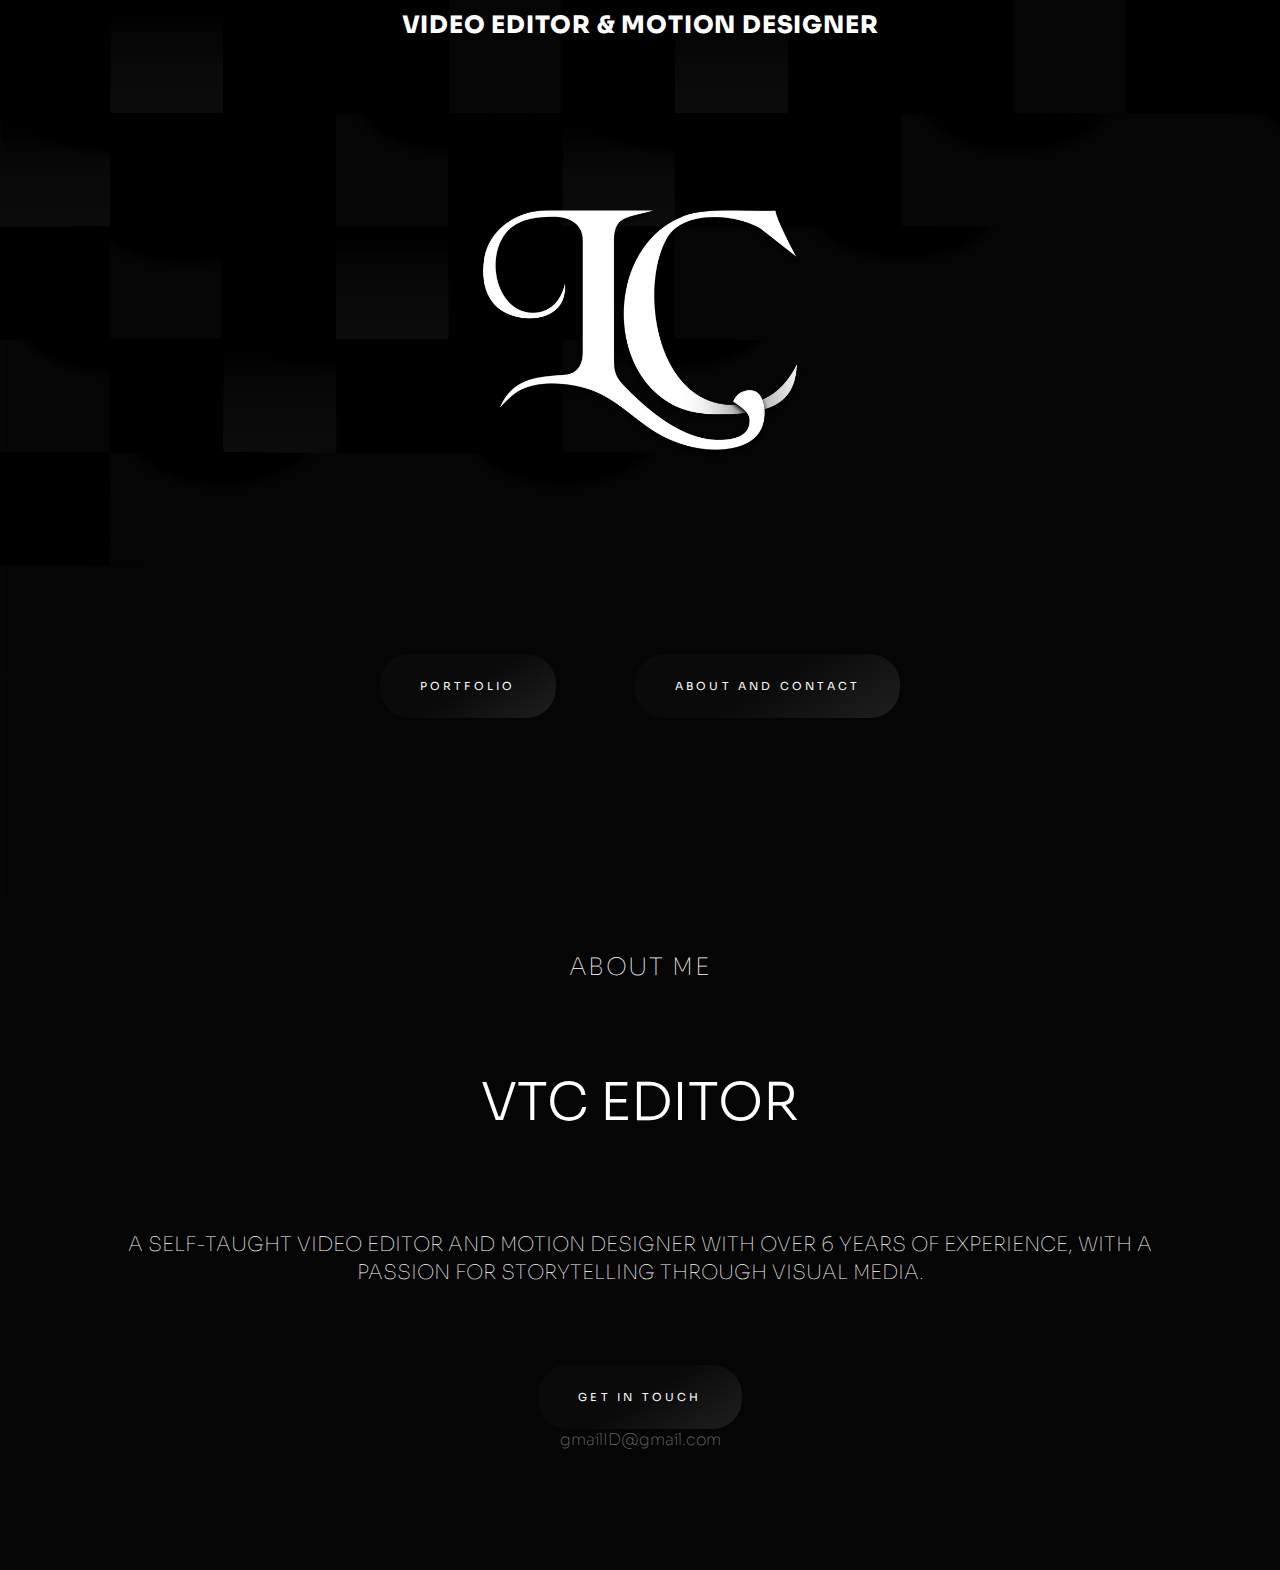
==== index.html @ 5f18fbee "first commit" ====
<!DOCTYPE html>
<html lang="en">
<head>
    <meta charset="UTF-8">
    <meta name="viewport" content="width=device-width, initial-scale=1.0">
    <title>Portfolio</title>
    <link rel="stylesheet" href="style.css">
    <link rel="preconnect" href="https://fonts.googleapis.com">
<link rel="preconnect" href="https://fonts.gstatic.com" crossorigin>
<link href="https://fonts.googleapis.com/css2?family=Sora:wght@100..800&display=swap" rel="stylesheet">
</head>
<body>
    <div class="mainPage">
        <h1 id="heditor">Video Editor & Motion Designer </h1>
        <img id="brandlogo" src="Images/Logo.png" alt="logo">
        <div class="pagesButton">
            <a href="#" id="portfolioBtn" class="btn">Portfolio</a>
            <a href="#aboutContact" id="aboutBtn" class="btn">About and Contact</a>
        </div>
    </div>

    <footer id="aboutContact">
        <div id="aboutMe">About Me</div>
        <h2 id="editorName">VTC Editor</h2>
        <p id="aboutPara">A SELF-TAUGHT VIDEO EDITOR AND MOTION DESIGNER WITH OVER 6 YEARS OF EXPERIENCE, WITH A PASSION FOR STORYTELLING THROUGH VISUAL MEDIA.</p>
        <a href="mailto:gk4363734@gmail.com" class="btn">Get in touch</a>
        <span id="contactMail">gmailID@gmail.com</span>
    </footer>
</body>
</html>
---- style.css ----
/* Button ZoomIn Animation */
@keyframes grow {
    from {
      transform: scale(1); /* original size */
    }
    to {
      transform: scale(1.05); /* 120% size */
    }
  }


*{
    margin: 0;
    padding: 0;
    font-family: 'sora', 'arial', 'sans-serif';
}
body{
    background-color: #050505;
}
body::before{
    content: "";
    background: url("Images/overlay.jpg"), #0b0b0b;
    background-repeat: no-repeat;
    background-size: cover;
    position: absolute;
    top: 0;
    left: 0;
    width: 100%;
    height: 100%;
    z-index: -1;
    background-blend-mode: color-burn;
}
.mainPage{
    display: flex;
    flex-direction: column;
    justify-content: space-between;
    align-items: center;
    margin-bottom: 150px;
}

/* VideoEditor & Motion Graphic */
#heditor{
    text-align: center;
    text-transform:uppercase;
    letter-spacing: 0.05rem;
    font-size: 24px;
    font-weight:900;
    padding: 10px;
    color: white;
}

#brandlogo{
    width: 560px;
}


.pagesButton{
    width: 600px;
    display: flex;
    margin: 44px 0 44px 0;
    flex-direction: row;
    justify-content: space-around;
    
}

.btn{
    text-decoration: none;
    text-align: center;
    text-transform: uppercase;
    letter-spacing: 0.2rem;
    font-size: 11px;
    padding: 25px;
    padding-left: 40px;
    padding-right: 40px;
    color: white;
    background-image: linear-gradient(-32deg, #1f1f1f, #0a0a0a,#0a0a0a);
    border-radius: 30px;
    transition: transform 0.4s ease-out;
    /* Apply animation on hover */
    &:hover {
        animation: grow 0.3s forwards; /* use the defined keyframes */
    }
    /* Smooth transition when the mouse leaves */
    &:not(:hover) {
        transition: transform 0.3s ease-in; /* smooth transition effect */
        transform: scale(1); /* original size */
      }
}

.btn:hover{
    background:linear-gradient(-32deg, #2f2f2f, #0a0a0a);
}

.btn:active{
    box-shadow: 1px 1px 2px #a0a0a0;
}
footer{
    display: flex;
    flex-direction: column;
    justify-content: space-between ;
    align-items: center;
    color: white;
}

#aboutPara{
    text-align: center;
    line-height: 1.75rem;
}


#aboutMe{
    text-transform: uppercase;
    letter-spacing: 0.1rem;
    font-weight: 100;
    font-size: 24px;
    padding: 20px;
    margin: 20px 0 20px 0;

}

#editorName{
    text-transform: uppercase;
    font-size: 52px;
    font-weight: 300;
    margin: 48px 0px;
}

#aboutPara{
    font-size: 20px;
    font-weight: 100;
    padding: 0 98px;
    margin: 48px 0px;
}

footer .btn {
    margin-top: 30px;
}

#contactMail{
    font-weight: 100;
    opacity: 50%;
    margin-bottom: 120px;
}
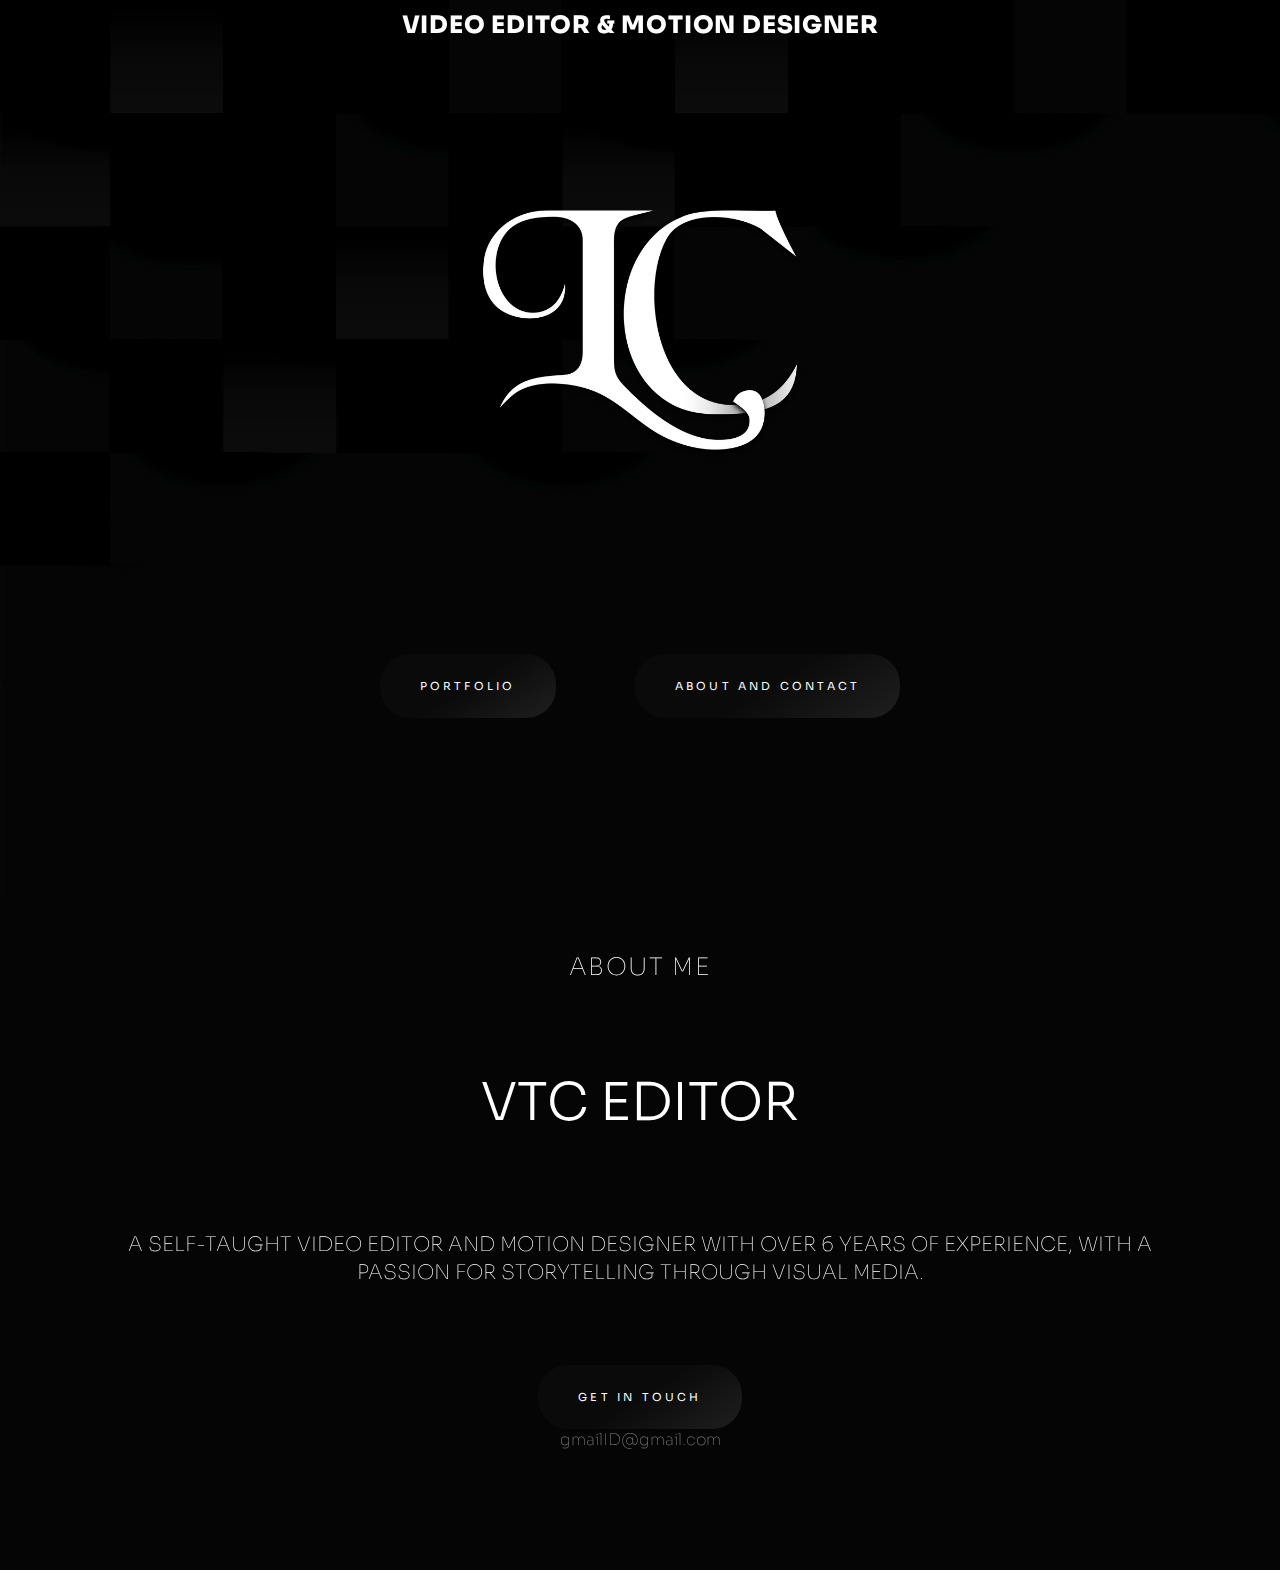
==== commit e5dc0b94: "second page added without transitions , styling" ====
--- a/index.html
+++ b/index.html
@@ -3,18 +3,18 @@
 <head>
     <meta charset="UTF-8">
     <meta name="viewport" content="width=device-width, initial-scale=1.0">
-    <title>Portfolio</title>
+    <title>VideoEditor</title>
     <link rel="stylesheet" href="style.css">
     <link rel="preconnect" href="https://fonts.googleapis.com">
-<link rel="preconnect" href="https://fonts.gstatic.com" crossorigin>
-<link href="https://fonts.googleapis.com/css2?family=Sora:wght@100..800&display=swap" rel="stylesheet">
+    <link rel="preconnect" href="https://fonts.gstatic.com" crossorigin>
+    <link href="https://fonts.googleapis.com/css2?family=Sora:wght@100..800&display=swap" rel="stylesheet">
 </head>
 <body>
     <div class="mainPage">
         <h1 id="heditor">Video Editor & Motion Designer </h1>
         <img id="brandlogo" src="Images/Logo.png" alt="logo">
         <div class="pagesButton">
-            <a href="#" id="portfolioBtn" class="btn">Portfolio</a>
+            <a href="portfolio.html" id="portfolioBtn" class="btn">Portfolio</a>
             <a href="#aboutContact" id="aboutBtn" class="btn">About and Contact</a>
         </div>
     </div>
--- a/style.css
+++ b/style.css
@@ -22,7 +22,7 @@
     background: url("Images/overlay.jpg"), #0b0b0b;
     background-repeat: no-repeat;
     background-size: cover;
-    position: absolute;
+    position: fixed;
     top: 0;
     left: 0;
     width: 100%;
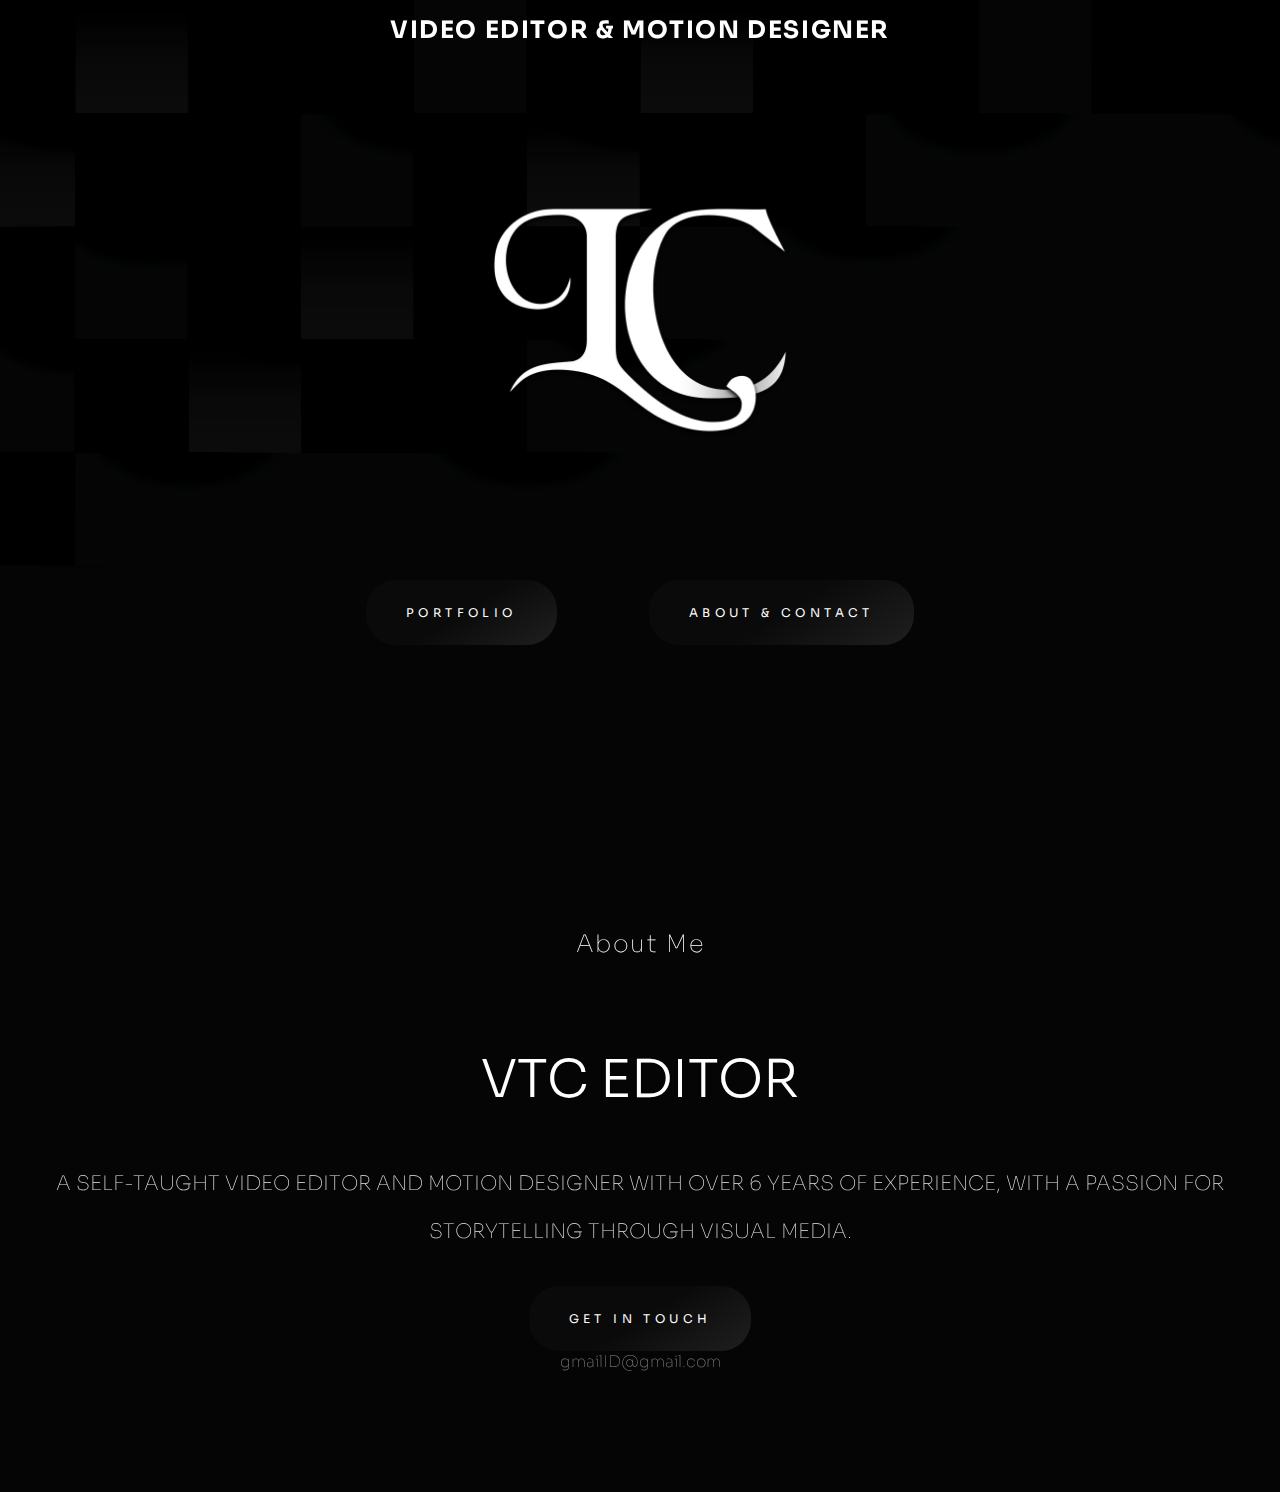
==== commit addebc8f: "both pages linked almost responsive" ====
--- a/index.html
+++ b/index.html
@@ -1,5 +1,6 @@
 <!DOCTYPE html>
 <html lang="en">
+
 <head>
     <meta charset="UTF-8">
     <meta name="viewport" content="width=device-width, initial-scale=1.0">
@@ -9,22 +10,29 @@
     <link rel="preconnect" href="https://fonts.gstatic.com" crossorigin>
     <link href="https://fonts.googleapis.com/css2?family=Sora:wght@100..800&display=swap" rel="stylesheet">
 </head>
+
 <body>
-    <div class="mainPage">
-        <h1 id="heditor">Video Editor & Motion Designer </h1>
-        <img id="brandlogo" src="Images/Logo.png" alt="logo">
-        <div class="pagesButton">
-            <a href="portfolio.html" id="portfolioBtn" class="btn">Portfolio</a>
-            <a href="#aboutContact" id="aboutBtn" class="btn">About and Contact</a>
+    <div class="pg flx-col">
+
+        <div class="flx-col" id="main-sec">
+            <h1 id="ed-head" class="align-t">Video Editor & Motion Designer </h1>
+            <img id="brandlogo" src="Images/Logo.png" alt="logo">
+            <div class="flx-row btns">
+                <a href="portfolio.html" id="portfolioBtn" class="btn align-t">Portfolio</a>
+                <a href="mailto:sample@gmail.com" id="aboutBtn" class="btn align-t">About & Contact</a>
+            </div>
         </div>
+
+        <footer class="flx-col">
+            <div id="abt-me">About Me</div>
+            <h3 id="ed-name" class="align-t">VTC Editor</h3>
+            <p id="abt-para">A SELF-TAUGHT VIDEO EDITOR AND MOTION DESIGNER WITH OVER 6 YEARS OF EXPERIENCE, WITH A
+                PASSION
+                FOR STORYTELLING THROUGH VISUAL MEDIA.</p>
+            <a href="mailto:gk4363734@gmail.com" class="btn align-t">Get in touch</a>
+            <span id="contactMail">gmailID@gmail.com</span>
+        </footer>
     </div>
+</body>
 
-    <footer id="aboutContact">
-        <div id="aboutMe">About Me</div>
-        <h2 id="editorName">VTC Editor</h2>
-        <p id="aboutPara">A SELF-TAUGHT VIDEO EDITOR AND MOTION DESIGNER WITH OVER 6 YEARS OF EXPERIENCE, WITH A PASSION FOR STORYTELLING THROUGH VISUAL MEDIA.</p>
-        <a href="mailto:gk4363734@gmail.com" class="btn">Get in touch</a>
-        <span id="contactMail">gmailID@gmail.com</span>
-    </footer>
-</body>
 </html>--- a/style.css
+++ b/style.css
@@ -9,19 +9,38 @@
   }
 
 
+.align-t{
+    text-align: center;
+    text-transform:uppercase;
+}
+
+.flx-col{
+    display: flex;
+    flex-direction: column;
+    justify-content: space-between;
+    align-items: center;
+    flex-wrap: wrap;
+}
+
+.flx-row{
+    display: flex;
+    flex-direction: row;
+    justify-content: space-around;
+}
+
+/* elements css from here */
 *{
     margin: 0;
     padding: 0;
     font-family: 'sora', 'arial', 'sans-serif';
 }
+
 body{
     background-color: #050505;
 }
 body::before{
     content: "";
-    background: url("Images/overlay.jpg"), #0b0b0b;
-    background-repeat: no-repeat;
-    background-size: cover;
+    background: url("Images/overlay.jpg") center/cover no-repeat, #0b0b0b ;
     position: fixed;
     top: 0;
     left: 0;
@@ -30,51 +49,44 @@
     z-index: -1;
     background-blend-mode: color-burn;
 }
-.mainPage{
-    display: flex;
-    flex-direction: column;
-    justify-content: space-between;
-    align-items: center;
-    margin-bottom: 150px;
+
+.pg{
+    
+}
+
+#main-sec{
+    margin-bottom: 200px;
+    width: 80rem;
 }
 
 /* VideoEditor & Motion Graphic */
-#heditor{
-    text-align: center;
-    text-transform:uppercase;
-    letter-spacing: 0.05rem;
+#ed-head{
+    letter-spacing: 0.1rem;
     font-size: 24px;
-    font-weight:900;
-    padding: 10px;
+    font-weight:700;
+    padding: 15px;
     color: white;
 }
 
 #brandlogo{
-    width: 560px;
+    width: 520px;
 }
 
 
-.pagesButton{
-    width: 600px;
-    display: flex;
-    margin: 44px 0 44px 0;
-    flex-direction: row;
-    justify-content: space-around;
-    
+.btns{
+    width: 50%;
+    margin: 0 0 44px 0;
 }
 
 .btn{
     text-decoration: none;
-    text-align: center;
-    text-transform: uppercase;
-    letter-spacing: 0.2rem;
-    font-size: 11px;
-    padding: 25px;
-    padding-left: 40px;
-    padding-right: 40px;
+    font-size: 12px;
+    font-weight: 400;
+    letter-spacing: 0.275rem;
+    padding: 25px 40px;
     color: white;
+    border-radius: 30px;
     background-image: linear-gradient(-32deg, #1f1f1f, #0a0a0a,#0a0a0a);
-    border-radius: 30px;
     transition: transform 0.4s ease-out;
     /* Apply animation on hover */
     &:hover {
@@ -94,22 +106,15 @@
 .btn:active{
     box-shadow: 1px 1px 2px #a0a0a0;
 }
+
 footer{
-    display: flex;
-    flex-direction: column;
-    justify-content: space-between ;
-    align-items: center;
+    width: 80rem;
     color: white;
 }
 
-#aboutPara{
-    text-align: center;
-    line-height: 1.75rem;
-}
 
 
-#aboutMe{
-    text-transform: uppercase;
+#abt-me{
     letter-spacing: 0.1rem;
     font-weight: 100;
     font-size: 24px;
@@ -118,19 +123,20 @@
 
 }
 
-#editorName{
-    text-transform: uppercase;
+#ed-name{
     font-size: 52px;
     font-weight: 300;
     margin: 48px 0px;
 }
 
-#aboutPara{
+#abt-para{
     font-size: 20px;
+    text-align: center;
+    line-height: 3rem;
     font-weight: 100;
-    padding: 0 98px;
-    margin: 48px 0px;
+    opacity: 0.9;
 }
+
 
 footer .btn {
     margin-top: 30px;
@@ -138,6 +144,48 @@
 
 #contactMail{
     font-weight: 100;
+    margin-bottom: 120px;
     opacity: 50%;
-    margin-bottom: 120px;
+}
+
+
+@media(max-width:780px ){
+    body::before{
+        background: url("Images/vOverlay.jpg") center/cover no-repeat, #0b0b0b;
+        background-blend-mode: color-burn;
+    }
+    .pg{
+        width: 100vw;
+
+    }
+    #main-sec{
+        width: 100%;
+    }
+
+    #ed-head{
+        font-size: 18px;
+        padding-top: 0;
+        line-height: 3rem;
+    }
+
+    #brandlogo{
+        width: 360px;
+    }
+
+    .btns{
+        flex-direction: column;
+        width: 95%;
+    }
+
+    .btn{
+        font-size: 10px;
+        font-weight: 300;
+        margin: 8px 0px;
+    }
+    footer{
+        width: 100%;
+        text-align: center;
+    }
+
+
 }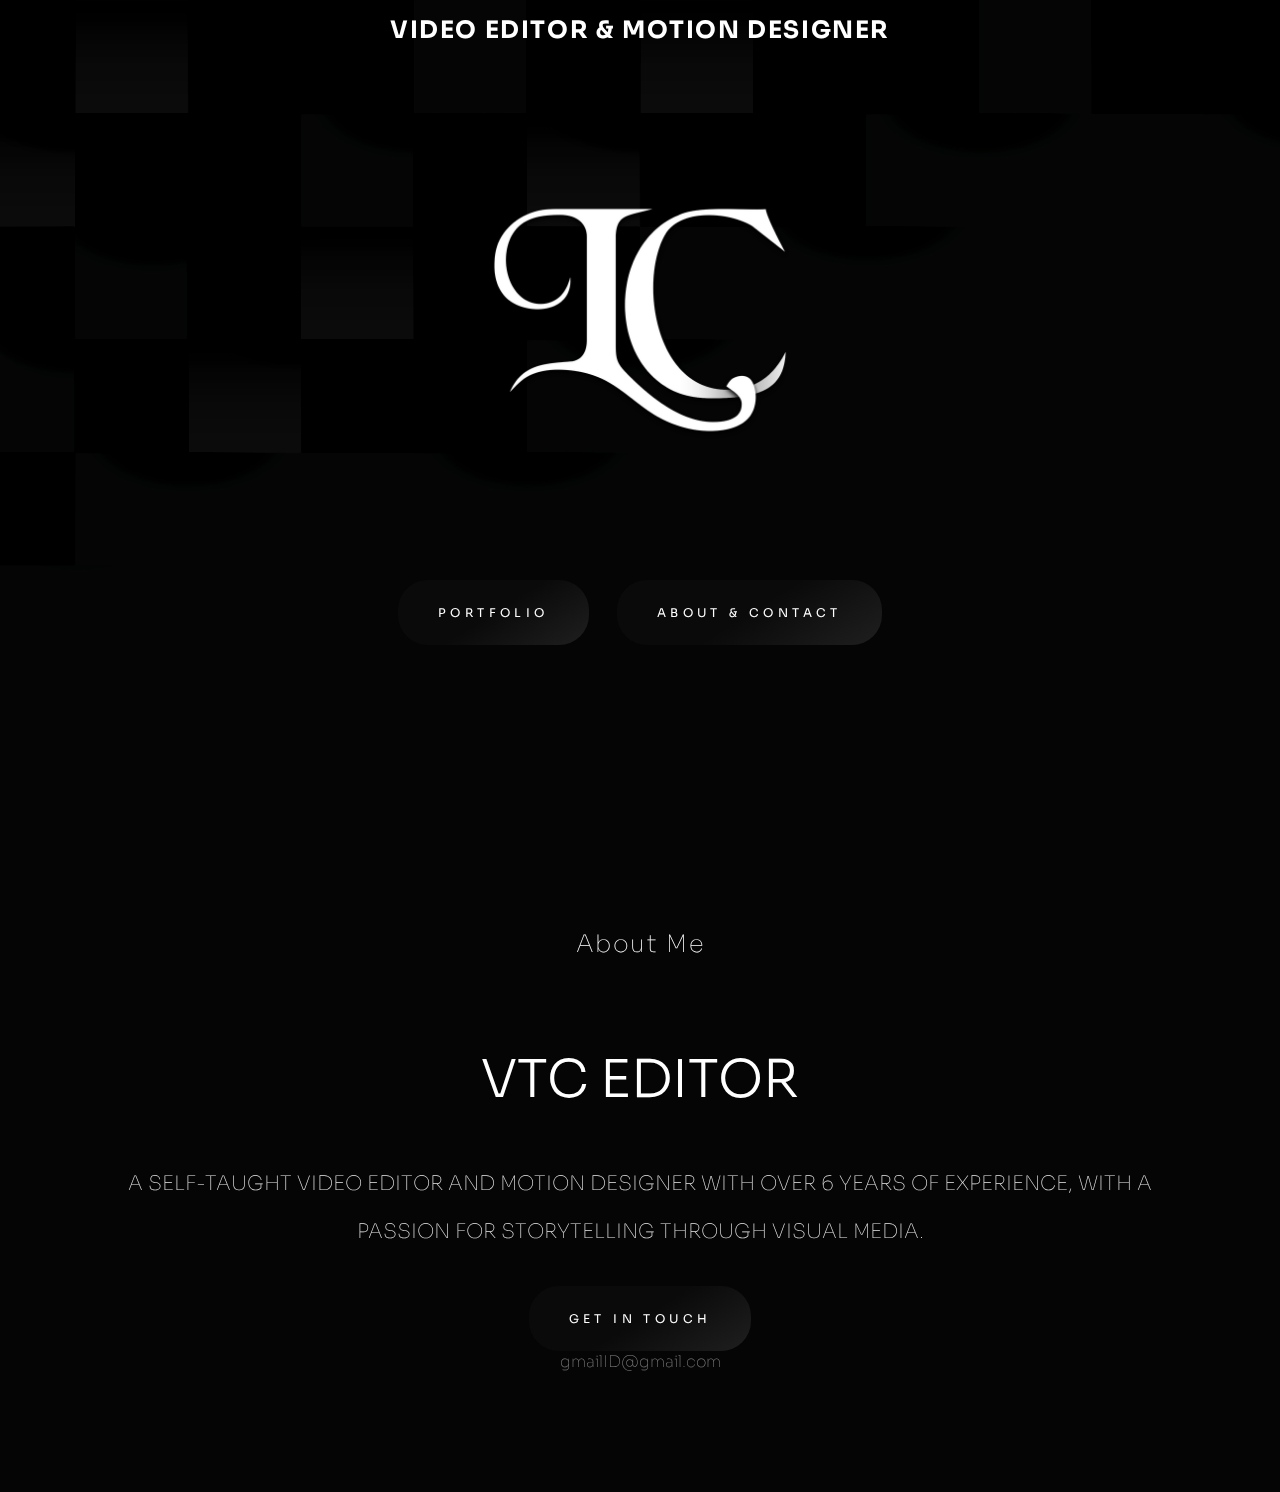
==== commit 57c3548d: "added more animations popin popout zoomin zoomout" ====
--- a/index.html
+++ b/index.html
@@ -6,6 +6,7 @@
     <meta name="viewport" content="width=device-width, initial-scale=1.0">
     <title>VideoEditor</title>
     <link rel="stylesheet" href="style.css">
+    <link rel="stylesheet" href="animations.css">
     <link rel="preconnect" href="https://fonts.googleapis.com">
     <link rel="preconnect" href="https://fonts.gstatic.com" crossorigin>
     <link href="https://fonts.googleapis.com/css2?family=Sora:wght@100..800&display=swap" rel="stylesheet">
@@ -16,7 +17,7 @@
 
         <div class="flx-col" id="main-sec">
             <h1 id="ed-head" class="align-t">Video Editor & Motion Designer </h1>
-            <img id="brandlogo" src="Images/Logo.png" alt="logo">
+            <img id="brandlogo" src="Images/Logo.png" alt="logo" class="zoom-in">
             <div class="flx-row btns">
                 <a href="portfolio.html" id="portfolioBtn" class="btn align-t">Portfolio</a>
                 <a href="mailto:sample@gmail.com" id="aboutBtn" class="btn align-t">About & Contact</a>
@@ -33,6 +34,7 @@
             <span id="contactMail">gmailID@gmail.com</span>
         </footer>
     </div>
+    <script src="script.js"></script>
 </body>
 
 </html>--- a/style.css
+++ b/style.css
@@ -1,14 +1,3 @@
-/* Button ZoomIn Animation */
-@keyframes grow {
-    from {
-      transform: scale(1); /* original size */
-    }
-    to {
-      transform: scale(1.05); /* 120% size */
-    }
-  }
-
-
 .align-t{
     text-align: center;
     text-transform:uppercase;
@@ -56,7 +45,7 @@
 
 #main-sec{
     margin-bottom: 200px;
-    width: 80rem;
+    width: 80%;
 }
 
 /* VideoEditor & Motion Graphic */
@@ -74,8 +63,8 @@
 
 
 .btns{
-    width: 50%;
-    margin: 0 0 44px 0;
+    width: 70%;
+    margin: 0 20px 44px 20px;
 }
 
 .btn{
@@ -87,16 +76,9 @@
     color: white;
     border-radius: 30px;
     background-image: linear-gradient(-32deg, #1f1f1f, #0a0a0a,#0a0a0a);
-    transition: transform 0.4s ease-out;
-    /* Apply animation on hover */
-    &:hover {
-        animation: grow 0.3s forwards; /* use the defined keyframes */
-    }
-    /* Smooth transition when the mouse leaves */
-    &:not(:hover) {
-        transition: transform 0.3s ease-in; /* smooth transition effect */
-        transform: scale(1); /* original size */
-      }
+}
+.shrink-animation{
+    transform: scale(0.5);
 }
 
 .btn:hover{
@@ -105,10 +87,13 @@
 
 .btn:active{
     box-shadow: 1px 1px 2px #a0a0a0;
+    border: none;
 }
-
+.btn:focus{
+    outline: 1px solid white;
+}
 footer{
-    width: 80rem;
+    width: 80%;
     color: white;
 }
 
@@ -149,11 +134,8 @@
 }
 
 
-@media(max-width:780px ){
-    body::before{
-        background: url("Images/vOverlay.jpg") center/cover no-repeat, #0b0b0b;
-        background-blend-mode: color-burn;
-    }
+@media(max-width:600px){
+
     .pg{
         width: 100vw;
 
@@ -174,7 +156,7 @@
 
     .btns{
         flex-direction: column;
-        width: 95%;
+        width: 90%;
     }
 
     .btn{
@@ -188,4 +170,10 @@
     }
 
 
+}
+
+@media(min-width:1200px){
+    .btns{
+        width: 50%;
+    }
 }--- a/animations.css
+++ b/animations.css
@@ -0,0 +1,51 @@
+@keyframes zoomIn{
+    from{
+        transform: scale(1);
+    }
+    to{
+        transform: scale(1.1);
+    }   
+}
+@keyframes zoomOut{
+    from{
+        transform: scale(1.1);
+    }
+    to{
+        transform: scale(1);
+    }   
+}
+
+@keyframes fadeInAnimation {
+    0% {
+        opacity: 0;
+    }
+    100% {
+        opacity: 1;
+    }
+}
+
+body {
+    animation: fadeInAnimation ease-in 1.5s;
+    animation-iteration-count: 1;
+    animation-fill-mode: forwards;
+}
+
+.zoom-in{
+    animation: zoomOut 0.8s forwards;
+    transition: transform 0.15s ease-in;
+}
+
+.zoom-in:hover{
+    animation: zoomIn 0.8s forwards;
+    transition: transform 0.2s ease-out;
+}
+
+.btn{
+    animation: zoomOut 0.3s forwards;
+    transition: transform 0.09s ease-in;
+}
+
+.btn:hover{
+    animation: zoomIn 0.3s forwards;
+    transition: transform 0.09s ease-out;
+}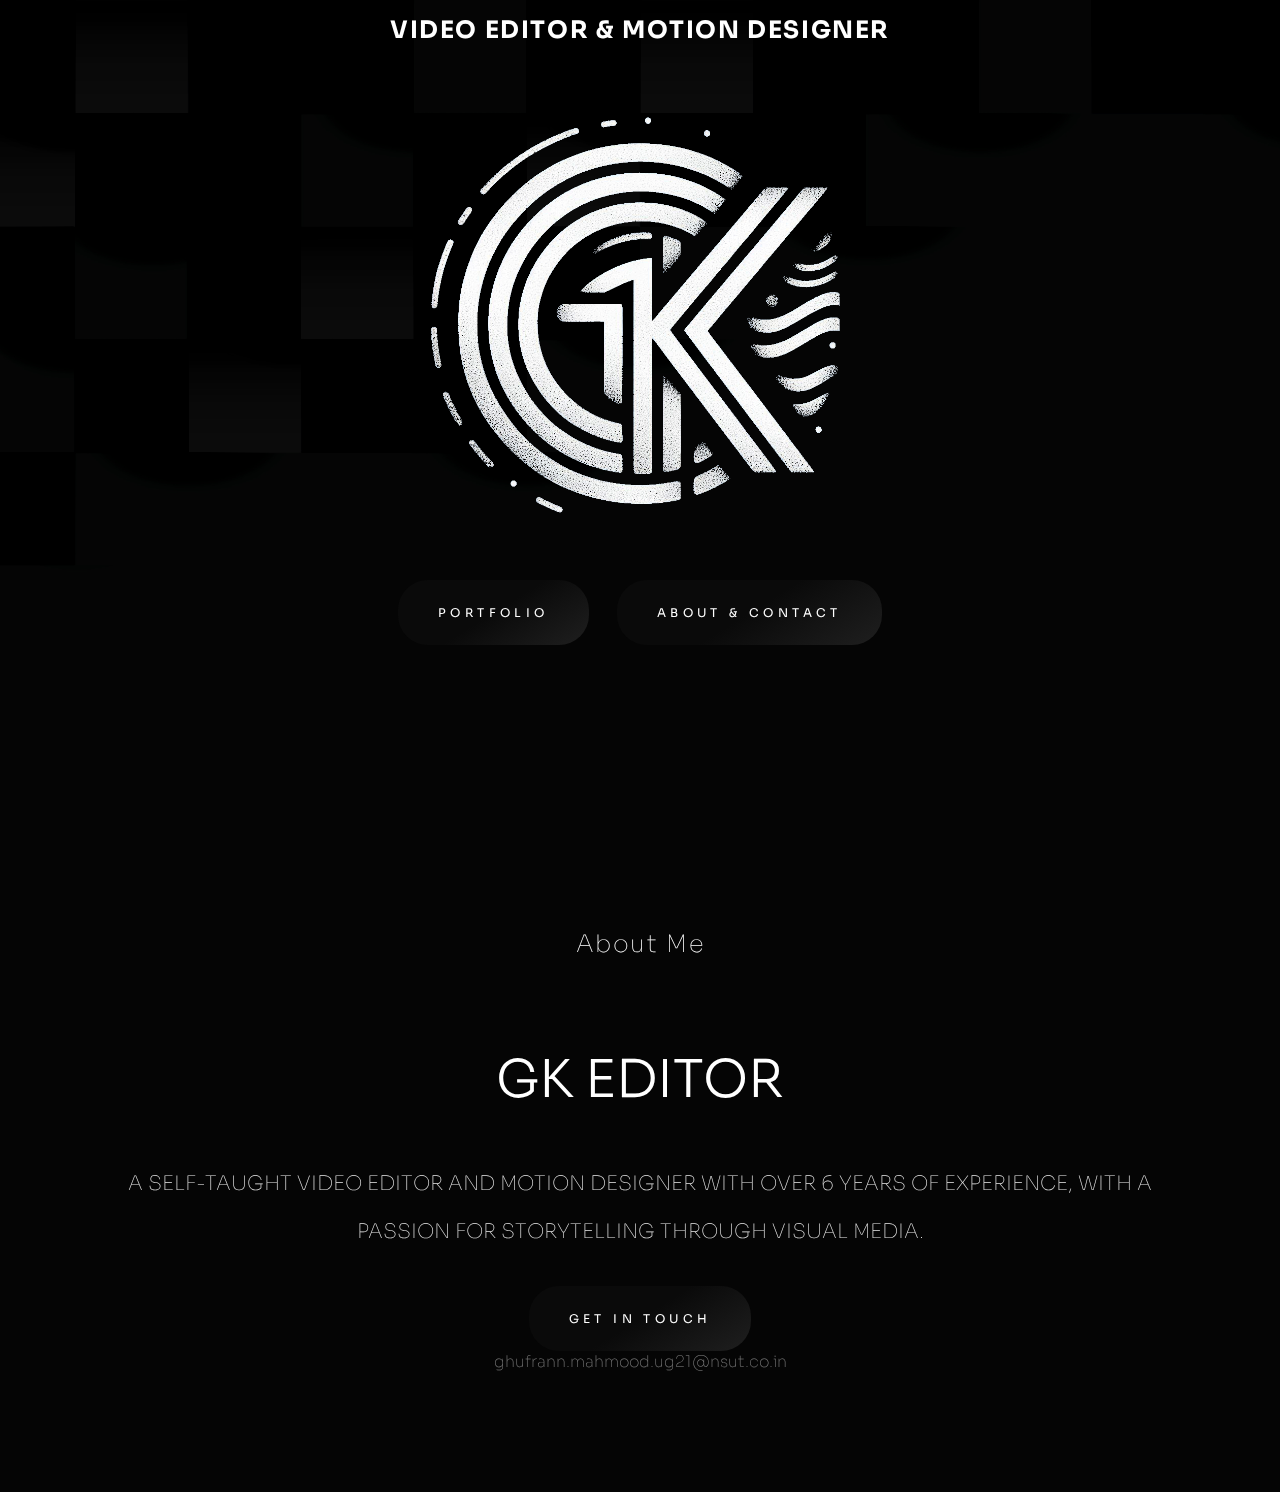
==== commit 899bb26f: "adi videos embedded linked" ====
--- a/index.html
+++ b/index.html
@@ -4,7 +4,8 @@
 <head>
     <meta charset="UTF-8">
     <meta name="viewport" content="width=device-width, initial-scale=1.0">
-    <title>VideoEditor</title>
+    <title>GKEditor</title>
+    <link rel="icon" type="image/png" href="Images/gkLogo.png">
     <link rel="stylesheet" href="style.css">
     <link rel="stylesheet" href="animations.css">
     <link rel="preconnect" href="https://fonts.googleapis.com">
@@ -17,21 +18,21 @@
 
         <div class="flx-col" id="main-sec">
             <h1 id="ed-head" class="align-t">Video Editor & Motion Designer </h1>
-            <img id="brandlogo" src="Images/Logo.png" alt="logo" class="zoom-in">
+            <img id="brandlogo" src="Images/gkLogo.png" alt="logo" class="zoom-in">
             <div class="flx-row btns">
                 <a href="portfolio.html" id="portfolioBtn" class="btn align-t">Portfolio</a>
-                <a href="mailto:sample@gmail.com" id="aboutBtn" class="btn align-t">About & Contact</a>
+                <a href="mailto:ghufran.mahmood.ug21@nsut.ac.in" id="aboutBtn" class="btn align-t">About & Contact</a>
             </div>
         </div>
 
         <footer class="flx-col">
             <div id="abt-me">About Me</div>
-            <h3 id="ed-name" class="align-t">VTC Editor</h3>
+            <h3 id="ed-name" class="align-t">GK Editor</h3>
             <p id="abt-para">A SELF-TAUGHT VIDEO EDITOR AND MOTION DESIGNER WITH OVER 6 YEARS OF EXPERIENCE, WITH A
                 PASSION
                 FOR STORYTELLING THROUGH VISUAL MEDIA.</p>
-            <a href="mailto:gk4363734@gmail.com" class="btn align-t">Get in touch</a>
-            <span id="contactMail">gmailID@gmail.com</span>
+            <a href="mailto:ghufran.mahmood.ug21@nsut.ac.in" class="btn align-t">Get in touch</a>
+            <span id="contactMail">ghufrann.mahmood.ug21@nsut.co.in</span>
         </footer>
     </div>
     <script src="script.js"></script>
